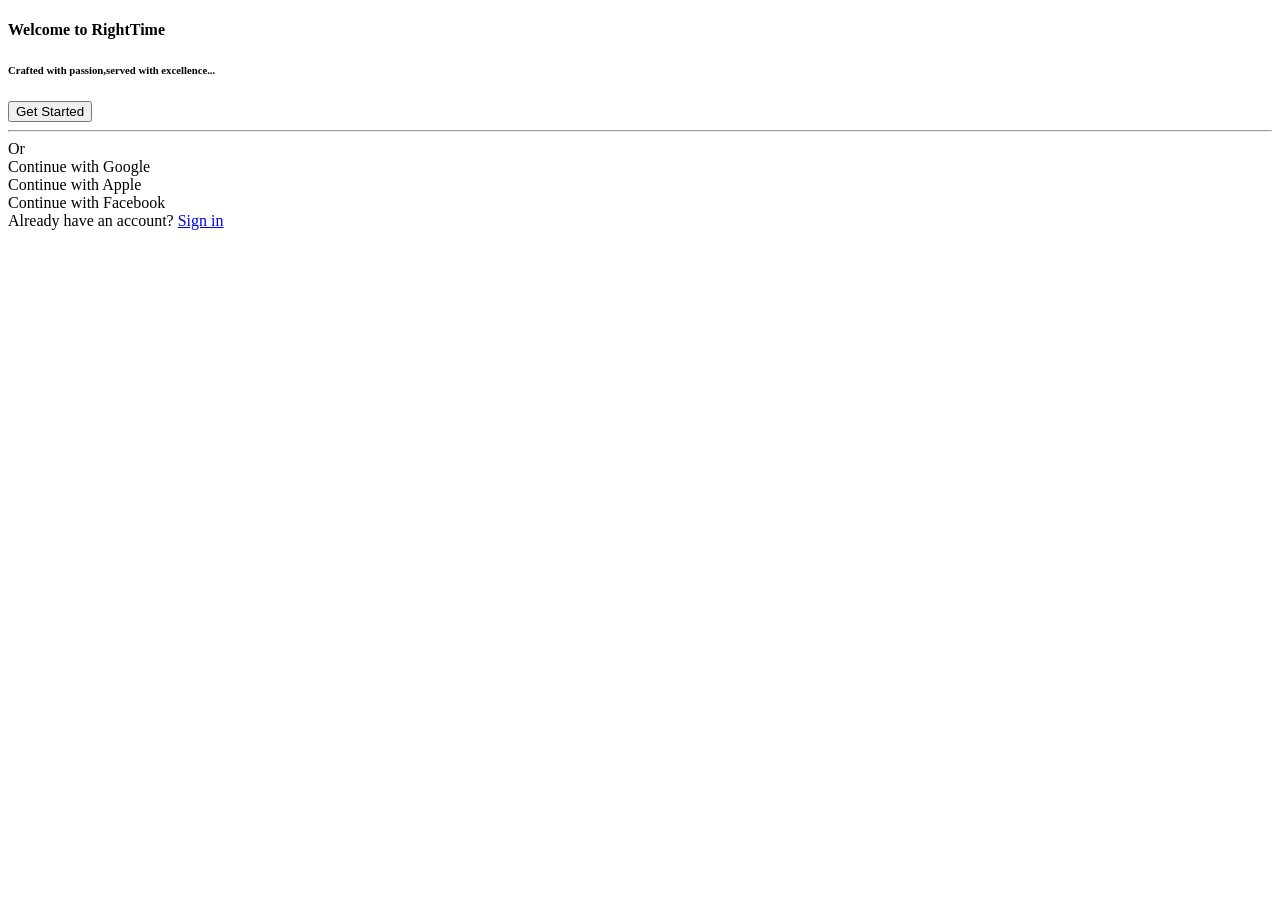
==== create account 1.html @ 98e9227b "my first commit - commit all files to the repository" ====
<!DOCTYPE html>
<html lang="en">
<head>
    <meta charset="UTF-8">
    <meta name="viewport" content="width=device-width, initial-scale=1.0">
    <title>Create account</title>
</head>
<body>
    <h4>Welcome to RightTime</h4>
    <h6>Crafted with passion,served with excellence...</h6>
        <button>Get Started</button>
        <hr>Or
<div>
    <div>
        Continue with Google
    </div>
    <div>
        Continue with Apple
    </div>
    <div>
        Continue with Facebook
    </div>
</div>
<footer>
    Already have an account? <a href="sign in.html">Sign in</a>
</footer>
</html>
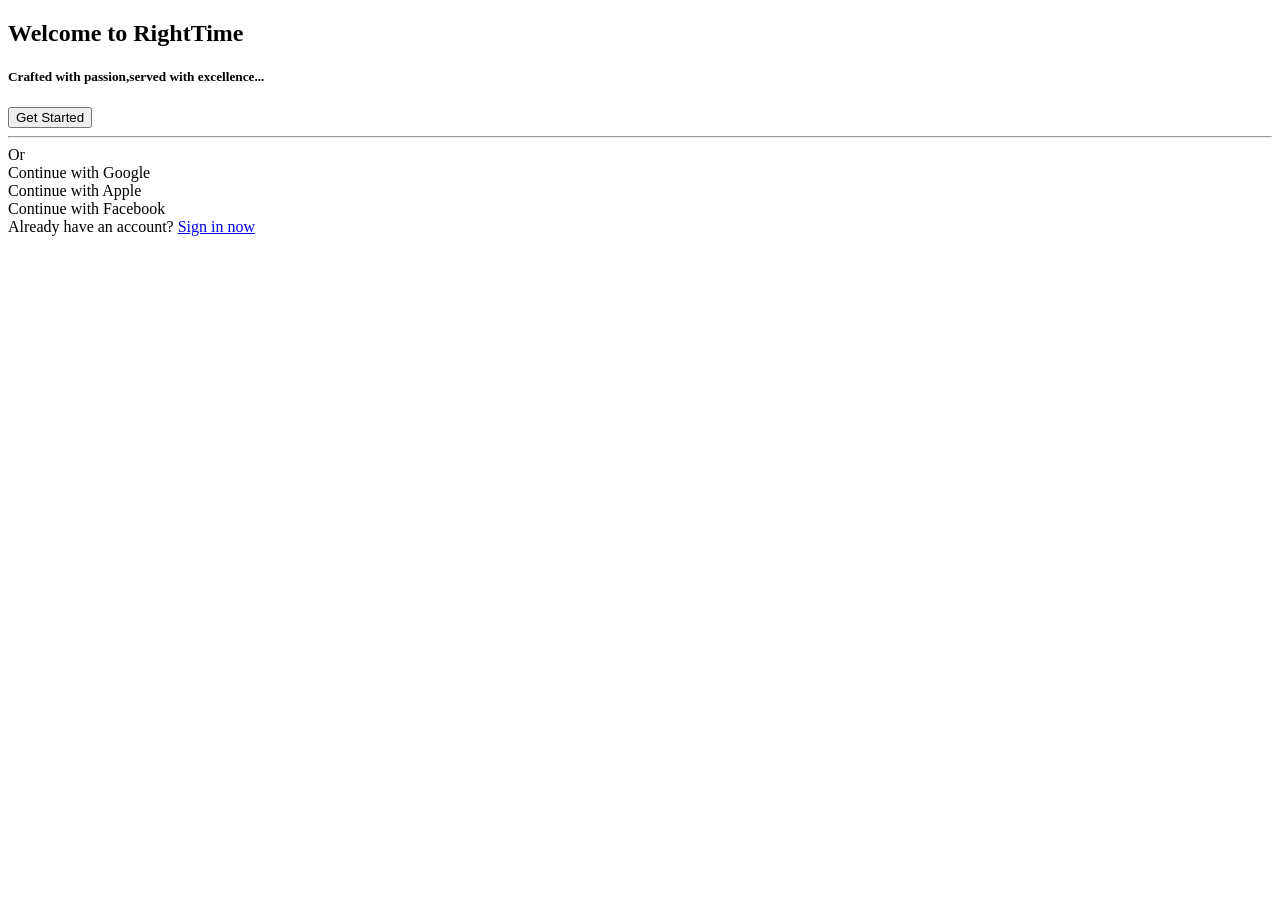
==== commit 8a46b7cd: "Updated one or two on the page" ====
--- a/create account 1.html
+++ b/create account 1.html
@@ -6,8 +6,8 @@
     <title>Create account</title>
 </head>
 <body>
-    <h4>Welcome to RightTime</h4>
-    <h6>Crafted with passion,served with excellence...</h6>
+    <h2>Welcome to RightTime</h2>
+    <h5>Crafted with passion,served with excellence...</h5>
         <button>Get Started</button>
         <hr>Or
 <div>
@@ -22,6 +22,6 @@
     </div>
 </div>
 <footer>
-    Already have an account? <a href="sign in.html">Sign in</a>
+    Already have an account? <a href="sign in.html">Sign in now</a>
 </footer>
 </html>
